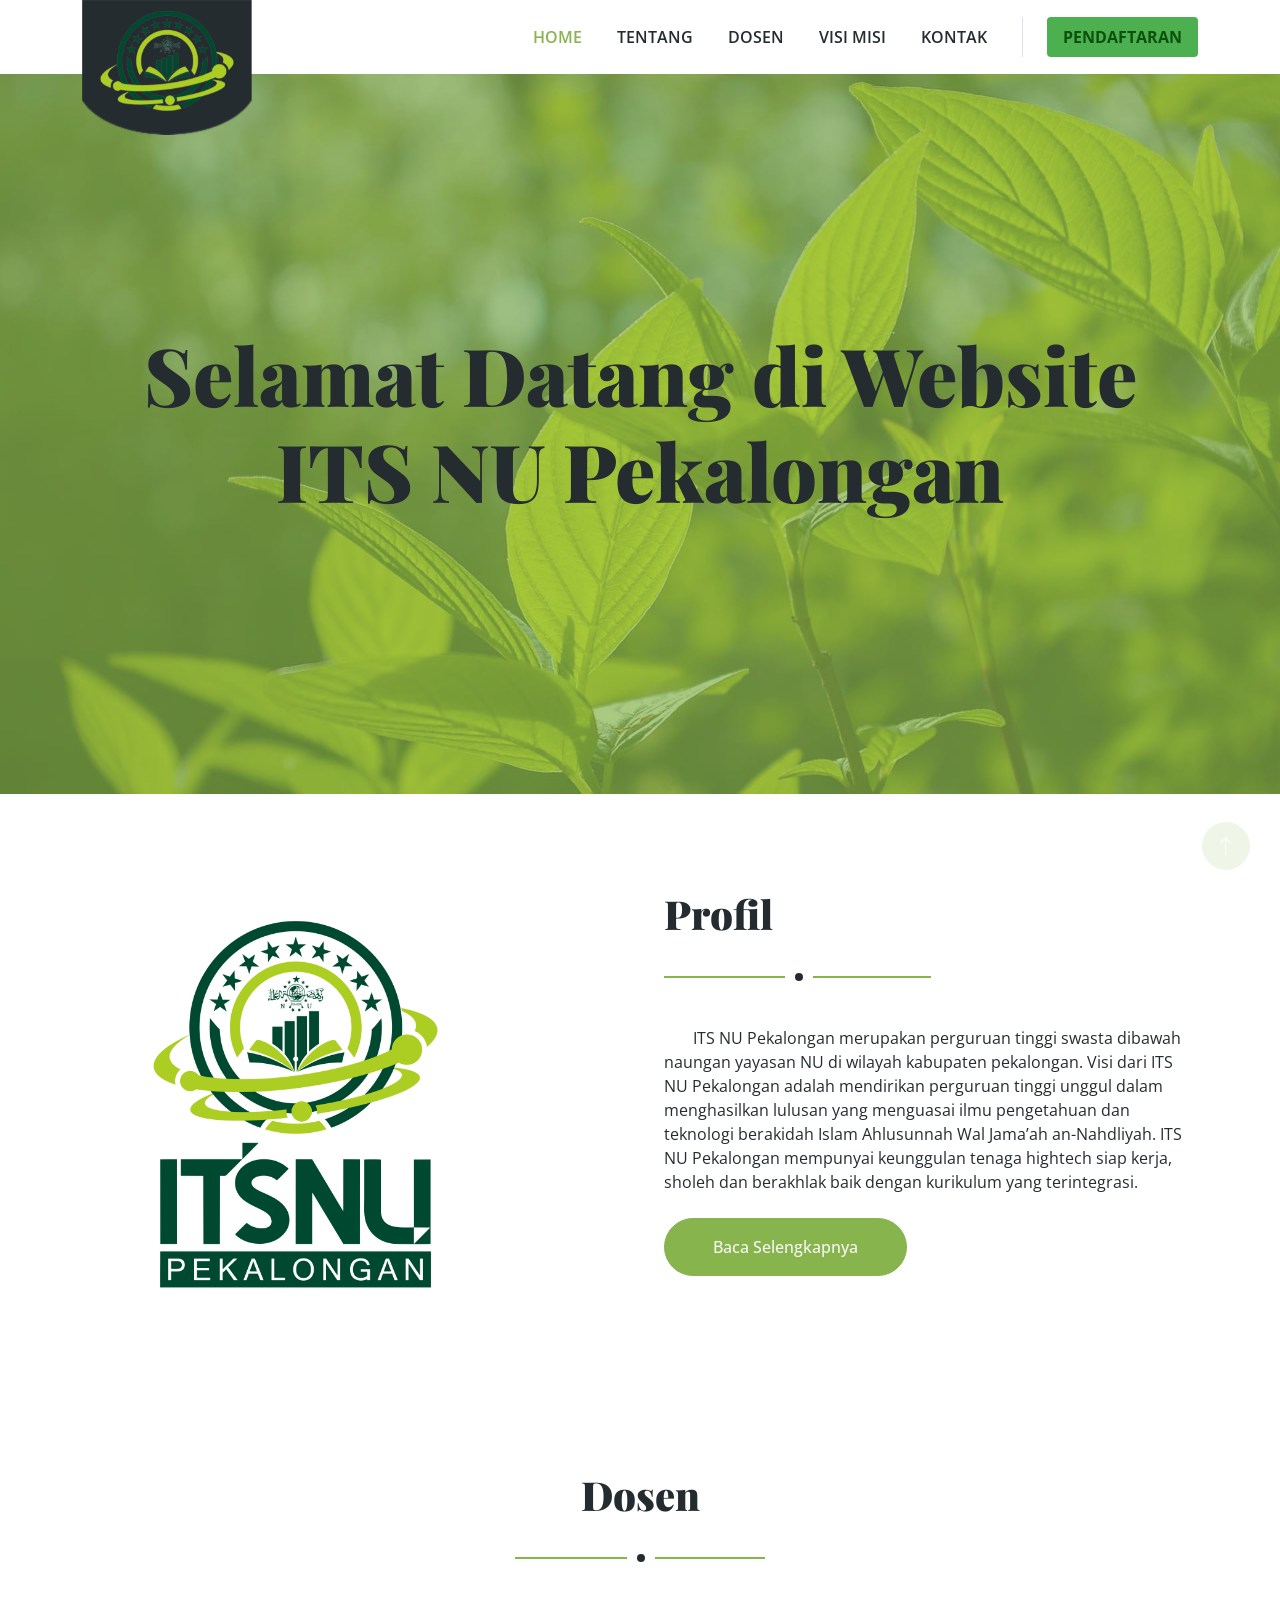
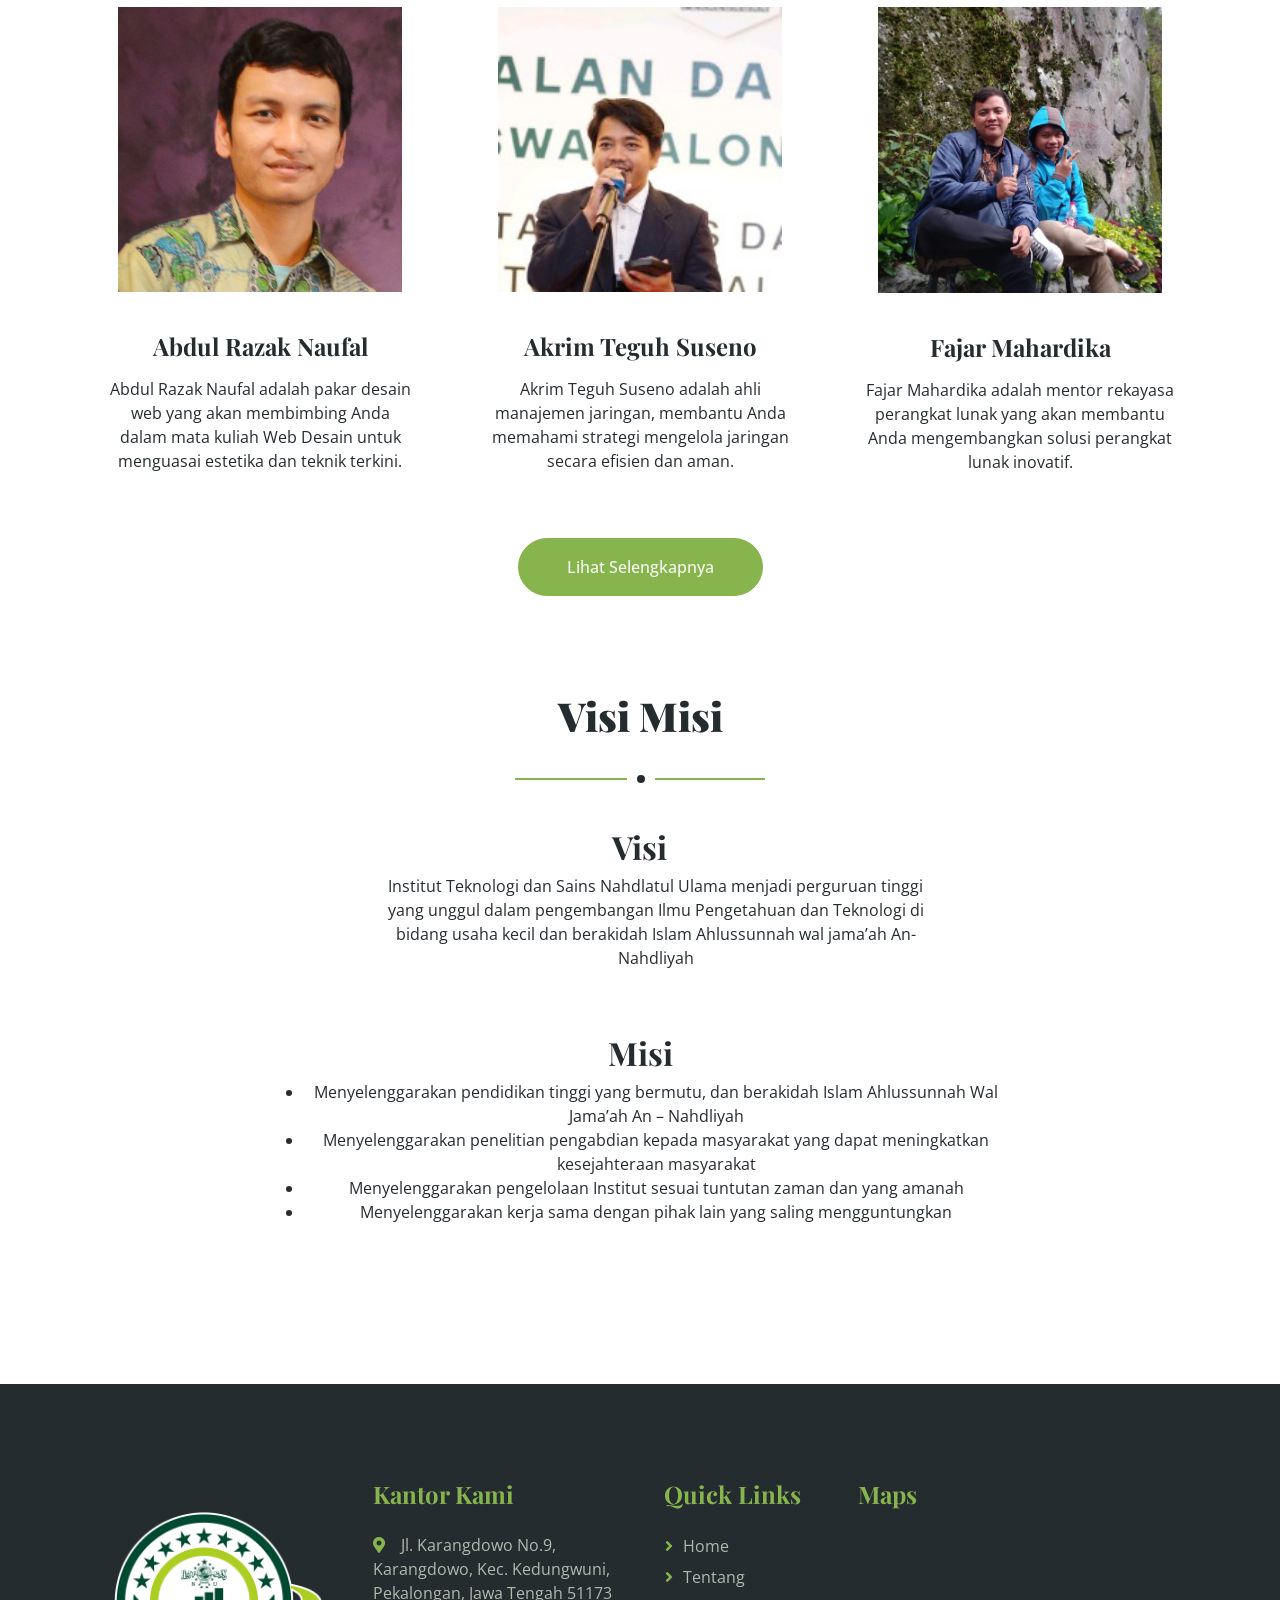
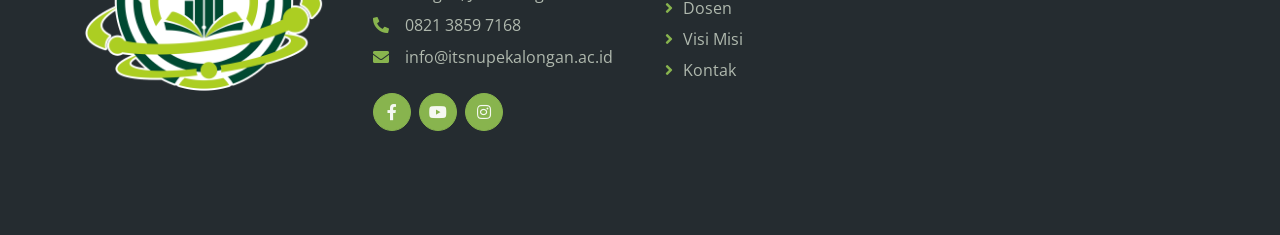
==== index.html @ 3a5e9c26 "update 3" ====
<!DOCTYPE html>
<html lang="en">
<head>
<meta charset="utf-8"/>
<title>ITS NU Pekalongan</title>
<meta content="width=device-width, initial-scale=1.0" name="viewport"/>
<meta content="" name="keywords"/>
<meta content="" name="description"/>
<link href="img/favicon.ico" rel="icon"/>
<link rel="preconnect" href="https://fonts.googleapis.com"/>
<link rel="preconnect" href="https://fonts.gstatic.com" crossorigin/>
<link href="https://fonts.googleapis.com/css2?family=Open+Sans:wght@400;600&family=Playfair+Display:wght@700;900&display=swap" rel="stylesheet"/>
<link href="https://cdnjs.cloudflare.com/ajax/libs/font-awesome/5.10.0/css/all.min.css" rel="stylesheet"/>
<link href="https://cdn.jsdelivr.net/npm/bootstrap-icons@1.4.1/font/bootstrap-icons.css" rel="stylesheet"/>
<link href="lib/animate/animate.min.css" rel="stylesheet"/>
<link href="lib/owlcarousel/assets/owl.carousel.min.css" rel="stylesheet"/>
<link href="css/bootstrap.min.css" rel="stylesheet"/>
<link href="css/style.css" rel="stylesheet"/>
<style>
      .menu-pendaftaran {
        background-color: #4CAF50; /* Warna hijau */
        color: #fff; /* Warna teks putih */
        padding: 8px 16px; /* Padding agar tombol terlihat lebih besar */
        border-radius: 4px; /* Membuat tombol lebih bulat */
      }
      .menu-pendaftaran:hover {
        background-color: #45a049; /* Warna latar belakang yang berbeda saat digulirkan */
      }
</style>
</head>
<body>
<div id="spinner" class="show bg-white position-fixed translate-middle w-100 vh-100 top-50 start-50 d-flex align-items-center justify-content-center">
	<div class="spinner-border text-primary" role="status" style="width: 3rem; height: 3rem"></div>
</div>
<div class="container-fluid bg-white sticky-top">
	<div class="container">
		<nav class="navbar navbar-expand-lg bg-white navbar-light py-2 py-lg-0">
		<a href="index.html" class="navbar-brand"><img class="img-fluid" src="img/logo.png" alt="Logo"/></a>
		<button type="button" class="navbar-toggler ms-auto me-0" data-bs-toggle="collapse" data-bs-target="#navbarCollapse">
		<span class="navbar-toggler-icon"></span>
		</button>
		<div class="collapse navbar-collapse" id="navbarCollapse">
			<div class="navbar-nav ms-auto">
				<a href="index.html" class="nav-item nav-link active">Home</a>
				<a href="tentang.html" class="nav-item nav-link">Tentang</a>
				<a href="dosen.html" class="nav-item nav-link">Dosen</a>
				<a href="visi-misi.html" class="nav-item nav-link">Visi Misi</a>
				<a href="kontak.html" class="nav-item nav-link">Kontak</a>
			</div>
			<div class="border-start ps-4 d-none d-lg-block">
				<a href="formulir.html" class="nav-item nav-link menu-pendaftaran" style="color: rgb(12, 80, 13);"><b>PENDAFTARAN</b></a>
			</div>
		</div>
		</nav>
	</div>
</div>
<div class="container-fluid px-0 mb-5">
	<div id="header-carousel" class="carousel slide carousel-fade" data-bs-ride="carousel">
		<div class="carousel-inner">
			<div class="carousel-item active">
				<img class="w-100" src="img/video-bg.jpg" alt="Image"/>
				<div class="carousel-caption">
					<div class="container">
						<div class="row justify-content-center">
							<div class="col-lg-20 text-center">
								<h2 class="display-1 text-dark mb-4 animated zoomIn">Selamat Datang di Website ITS NU Pekalongan</h2>
							</div>
						</div>
					</div>
				</div>
			</div>
		</div>
	</div>
</div>
<div class="container-xxl py-5">
	<div class="container">
		<div class="row g-5">
			<div class="col-lg-6 wow fadeIn" data-wow-delay="0.1s">
				<img class="img-fluid" src="img/logo-itsnu.png" alt="" width="80%"/>
			</div>
			<div class="col-lg-6 wow fadeIn" data-wow-delay="0.5s">
				<div class="section-title">
					<h1 class="display-6">Profil</h1>
				</div>
				<p class="mb-4" style="text-indent: 0.3in;">
					 ITS NU Pekalongan merupakan perguruan tinggi swasta dibawah naungan yayasan NU di wilayah kabupaten pekalongan. Visi dari ITS NU Pekalongan adalah mendirikan perguruan tinggi unggul dalam menghasilkan lulusan yang menguasai ilmu pengetahuan dan teknologi berakidah Islam Ahlusunnah Wal Jama’ah an-Nahdliyah. ITS NU Pekalongan mempunyai keunggulan tenaga hightech siap kerja, sholeh dan berakhlak baik dengan kurikulum yang terintegrasi.
				</p>
				<a href="tentang.html" class="btn btn-primary rounded-pill py-3 px-5">Baca Selengkapnya</a>
			</div>
		</div>
	</div>
</div>
<div class="container-xxl py-5">
	<div class="container">
		<div class="section-title text-center mx-auto wow fadeInUp" data-wow-delay="0.1s" style="max-width: 500px">
			<h1 class="display-6">Dosen</h1>
		</div>
		<div class="row g-4">
			<div class="col-lg-4 col-md-6 wow fadeInUp" data-wow-delay="0.1s">
				<div class="store-item position-relative text-center">
					<img class="img-fluid" src="img/naufal.jpg" alt="" width="80%"/>
					<div class="p-4">
						<div class="text-center mb-3"></div>
						<h4 class="mb-3">Abdul Razak Naufal</h4>
						<p>
							 Abdul Razak Naufal adalah pakar desain web yang akan membimbing Anda dalam mata kuliah Web Desain untuk menguasai estetika dan teknik terkini.
						</p>
					</div>
				</div>
			</div>
			<div class="col-lg-4 col-md-6 wow fadeInUp" data-wow-delay="0.3s">
				<div class="store-item position-relative text-center">
					<img class="img-fluid" src="img/akrim.jpg" alt="" width="80%"/>
					<div class="p-4">
						<div class="text-center mb-3"></div>
						<h4 class="mb-3">Akrim Teguh Suseno</h4>
						<p>
							 Akrim Teguh Suseno adalah ahli manajemen jaringan, membantu Anda memahami strategi mengelola jaringan secara efisien dan aman.
						</p>
					</div>
				</div>
			</div>
			<div class="col-lg-4 col-md-6 wow fadeInUp" data-wow-delay="0.5s">
				<div class="store-item position-relative text-center">
					<img class="img-fluid" src="img/fajar.jpg" alt="" width="80%"/>
					<div class="p-4">
						<div class="text-center mb-3"></div>
						<h4 class="mb-3">Fajar Mahardika</h4>
						<p>
							 Fajar Mahardika adalah mentor rekayasa perangkat lunak yang akan membantu Anda mengembangkan solusi perangkat lunak inovatif.
						</p>
					</div>
				</div>
			</div>
			<div class="col-12 text-center wow fadeInUp" data-wow-delay="0.1s">
				<a href="dosen.html" class="btn btn-primary rounded-pill py-3 px-5">Lihat Selengkapnya</a>
			</div>
		</div>
	</div>
</div>
</div>
<div class="container-xxl contact py-5">
<div class="container">
	<div class="section-title text-center mx-auto wow fadeInUp" data-wow-delay="0.1s" style="max-width: 500px">
		<h1 class="display-6">Visi Misi</h1>
	</div>
	<div class="row justify-content-center wow fadeInUp" data-wow-delay="0.1s">
		<div class="col-lg-8">
			<div class="row g-5 mb-5 justify-content-center">
				<div class="col-md-10 text-center wow fadeInUp" data-wow-delay="0.3s">
					<h2>Visi</h2>
					<ul>
						 Institut Teknologi dan Sains Nahdlatul Ulama menjadi perguruan tinggi yang unggul dalam pengembangan Ilmu Pengetahuan dan Teknologi di bidang usaha kecil dan berakidah Islam Ahlussunnah wal jama’ah An-Nahdliyah
					</ul>
				</div>
				<div class="col-md-20 text-center wow fadeInUp" data-wow-delay="0.5s">
					<h2>Misi</h2>
					<ul>
						<li>
							Menyelenggarakan pendidikan tinggi yang bermutu, dan berakidah Islam Ahlussunnah Wal Jama’ah An – Nahdliyah
						</li>
						<li>
							Menyelenggarakan penelitian pengabdian kepada masyarakat yang dapat meningkatkan kesejahteraan masyarakat
						</li>
						<li>
							Menyelenggarakan pengelolaan Institut sesuai tuntutan zaman dan yang amanah
						</li>
						<li>
							Menyelenggarakan kerja sama dengan pihak lain yang saling mengguntungkan
						</li>
					</ul>
				</div>
			</div>
		</div>
	</div>
</div>
</div>
<div class="container-fluid bg-dark footer mt-5 py-5 wow fadeIn" data-wow-delay="0.1s">
<div class="container py-5">
	<div class="row g-5">
		<div class="col-lg-3 col-md-6 ">
			<img src="img/its1.png" alt="" srcset="" width="100%">
		</div>
		<div class="col-lg-3 col-md-6">
			<h4 class="text-primary mb-4">Kantor Kami</h4>
			<p class="mb-2">
				<i class="fa fa-map-marker-alt text-primary me-3"></i>Jl. Karangdowo No.9, Karangdowo, Kec. Kedungwuni, Pekalongan, Jawa Tengah 51173
			</p>
			<p class="mb-2">
				<i class="fa fa-phone-alt text-primary me-3"></i>0821 3859 7168
			</p>
			<p class="mb-2">
				<i class="fa fa-envelope text-primary me-3"></i>info@itsnupekalongan.ac.id​
			</p>
			<div class="d-flex pt-3">
				<a class="btn btn-square btn-primary rounded-circle me-2" href="https://www.facebook.com/ITSNUPEKAL0NGAN/"><i class="fab fa-facebook-f"></i></a>
				<a class="btn btn-square btn-primary rounded-circle me-2" href="https://www.youtube.com/@ITSNUPekalongan"><i class="fab fa-youtube"></i></a>
				<a class="btn btn-square btn-primary rounded-circle me-2" href="https://www.instagram.com/itsnupekalongan/"><i class="fab fa-instagram"></i></a>
			</div>
		</div>
		<div class="col-lg-2 col-md-6">
			<h4 class="text-primary mb-4">Quick Links</h4>
			<a class="btn btn-link" href="index.html">Home</a>
			<a class="btn btn-link" href="tentang.html">Tentang</a>
			<a class="btn btn-link" href="dosen.html">Dosen</a>
			<a class="btn btn-link" href="visimisi.html">Visi Misi</a>
			<a class="btn btn-link" href="kontak.html">Kontak</a>
		</div>
		<div class="col-lg-3 col-md-6">
			<h4 class="text-primary mb-4">Maps</h4>
			<div class="col-lg-3 col-md-6">
				<iframe src="https://www.google.com/maps/embed?pb=!1m14!1m8!1m3!1d15841.647043152012!2d109.629498216333!3d-6.960657799042879!3m2!1i1024!2i768!4f13.1!3m3!1m2!1s0x2e7021b4d2b766bb%3A0x40dacfe03dd23e15!2sITS%20NU%20Pekalongan!5e0!3m2!1sid!2sid!4v1696738395110!5m2!1sid!2sid" width="400" height="200" style="border:0;" allowfullscreen="" loading="lazy" referrerpolicy="no-referrer-when-downgrade">
				</iframe>
			</div>
		</div>
	</div>
</div>
</div>
<a href="#" class="btn btn-lg btn-primary btn-lg-square rounded-circle back-to-top"><i class="bi bi-arrow-up"></i></a>
<script src="https://ajax.googleapis.com/ajax/libs/jquery/3.6.1/jquery.min.js"></script>
<script src="https://cdn.jsdelivr.net/npm/bootstrap@5.0.0/dist/js/bootstrap.bundle.min.js"></script>
<script src="lib/wow/wow.min.js"></script>
<script src="lib/easing/easing.min.js"></script>
<script src="lib/waypoints/waypoints.min.js"></script>
<script src="lib/owlcarousel/owl.carousel.min.js"></script>
<script src="js/main.js"></script>
</body>
</html>
---- css/style.css ----
:root {
  --primary: #88b44e;
  --secondary: #fb9f38;
  --light: #f5f8f2;
  --dark: #252c30;
}

.back-to-top {
  position: fixed;
  display: none;
  right: 30px;
  bottom: 30px;
  z-index: 99;
}

.fw-medium {
  font-weight: 600;
}

.fw-bold {
  font-weight: 700;
}

.fw-black {
  font-weight: 900;
}

/*** Spinner ***/
#spinner {
  opacity: 0;
  visibility: hidden;
  transition: opacity 0.5s ease-out, visibility 0s linear 0.5s;
  z-index: 99999;
}

#spinner.show {
  transition: opacity 0.5s ease-out, visibility 0s linear 0s;
  visibility: visible;
  opacity: 1;
}

/*** Button ***/
.btn {
  transition: 0.5s;
  font-weight: 500;
}

.btn-primary,
.btn-outline-primary:hover {
  color: var(--light);
}

.btn-secondary,
.btn-outline-secondary:hover {
  color: var(--dark);
}

.btn-square {
  width: 38px;
  height: 38px;
}

.btn-sm-square {
  width: 32px;
  height: 32px;
}

.btn-lg-square {
  width: 48px;
  height: 48px;
}

.btn-square,
.btn-sm-square,
.btn-lg-square {
  padding: 0;
  display: flex;
  align-items: center;
  justify-content: center;
  font-weight: normal;
}

/*** Navbar ***/
.sticky-top {
  top: -150px;
  transition: 0.5s;
}

.navbar .navbar-brand {
  position: absolute;
  padding: 0;
  width: 170px;
  height: 135px;
  top: 0;
  left: 0;
}

.navbar .navbar-nav .nav-link {
  margin-right: 35px;
  padding: 25px 0;
  color: var(--dark);
  font-weight: 600;
  text-transform: uppercase;
  outline: none;
}

.navbar .navbar-nav .nav-link:hover,
.navbar .navbar-nav .nav-link.active {
  color: var(--primary);
}

.navbar .dropdown-toggle::after {
  border: none;
  content: "\f107";
  font-family: "Font Awesome 5 Free";
  font-weight: 900;
  vertical-align: middle;
  margin-left: 8px;
}

@media (max-width: 991.98px) {
  .navbar .navbar-brand {
    width: 126px;
    height: 100px;
  }

  .navbar .navbar-nav .nav-link {
    margin-right: 0;
    padding: 10px 0;
  }

  .navbar .navbar-nav {
    margin-top: 75px;
    border-top: 1px solid #eeeeee;
  }
}

@media (min-width: 992px) {
  .navbar .nav-item .dropdown-menu {
    display: block;
    border: none;
    margin-top: 0;
    top: 150%;
    opacity: 0;
    visibility: hidden;
    transition: 0.5s;
  }

  .navbar .nav-item:hover .dropdown-menu {
    top: 100%;
    visibility: visible;
    transition: 0.5s;
    opacity: 1;
  }
}

/*** Header ***/
.carousel-caption {
  top: 0;
  left: 0;
  right: 0;
  bottom: 0;
  display: flex;
  align-items: center;
  background: rgba(136, 180, 78, 0.7);
  z-index: 1;
}

.carousel-control-prev,
.carousel-control-next {
  width: 15%;
}

.carousel-control-prev-icon,
.carousel-control-next-icon {
  width: 3.5rem;
  height: 3.5rem;
  border-radius: 3.5rem;
  background-color: var(--dark);
  border: 15px solid var(--dark);
}

.page-header {
  background: linear-gradient(rgba(136, 180, 78, 0.7), rgba(136, 180, 78, 0.7)),
    url(../img/carousel-1.jpg) center center no-repeat;
  background-size: cover;
}

.page-header .breadcrumb-item + .breadcrumb-item::before {
  color: var(--light);
}

.page-header .breadcrumb-item,
.page-header .breadcrumb-item a {
  font-size: 18px;
  color: var(--light);
}

/*** Section Title ***/
.section-title {
  position: relative;
  margin-bottom: 3rem;
  padding-bottom: 2rem;
}

.section-title::before {
  position: absolute;
  content: "";
  width: 50%;
  height: 2px;
  bottom: 0;
  left: 0;
  background: var(--primary);
}

.section-title::after {
  position: absolute;
  content: "";
  width: 28px;
  height: 28px;
  bottom: -13px;
  left: calc(25% - 13px);
  background: var(--dark);
  border: 10px solid #ffffff;
  border-radius: 28px;
}

.section-title.text-center::before {
  left: 25%;
}

.section-title.text-center::after {
  left: calc(50% - 13px);
}

/*** Products ***/
.product {
  background: linear-gradient(rgba(136, 180, 78, 0.1), rgba(136, 180, 78, 0.1)),
    url(../img/product-bg.png) left bottom no-repeat;
  background-size: auto;
}

.product-carousel .owl-nav {
  display: flex;
  justify-content: center;
  margin-top: 30px;
}

.product-carousel .owl-nav .owl-prev,
.product-carousel .owl-nav .owl-next {
  margin: 0 10px;
  width: 55px;
  height: 55px;
  display: flex;
  align-items: center;
  justify-content: center;
  color: #ffffff;
  background: var(--primary);
  border-radius: 55px;
  box-shadow: 0 0 45px rgba(0, 0, 0, 0.15);
  font-size: 25px;
  transition: 0.5s;
}

.product-carousel .owl-nav .owl-prev:hover,
.product-carousel .owl-nav .owl-next:hover {
  background: #ffffff;
  color: var(--primary);
}

/*** About ***/
.video {
  background: linear-gradient(
      rgba(136, 180, 78, 0.85),
      rgba(136, 180, 78, 0.85)
    ),
    url(../img/video-bg.jpg) center center no-repeat;
  background-size: cover;
}

.btn-play {
  position: relative;
  display: block;
  box-sizing: content-box;
  width: 65px;
  height: 75px;
  border-radius: 100%;
  border: none;
  outline: none !important;
  padding: 28px 30px 30px 38px;
  background: #ffffff;
}

.btn-play:before {
  content: "";
  position: absolute;
  z-index: 0;
  left: 50%;
  top: 50%;
  transform: translateX(-50%) translateY(-50%);
  display: block;
  width: 120px;
  height: 120px;
  background: #ffffff;
  border-radius: 100%;
  animation: pulse-border 1500ms ease-out infinite;
}

.btn-play:after {
  content: "";
  position: absolute;
  z-index: 1;
  left: 50%;
  top: 50%;
  transform: translateX(-50%) translateY(-50%);
  display: block;
  width: 120px;
  height: 120px;
  background: #ffffff;
  border-radius: 100%;
  transition: all 200ms;
}

.btn-play span {
  display: block;
  position: relative;
  z-index: 3;
  width: 0;
  height: 0;
  left: 13px;
  border-left: 40px solid var(--primary);
  border-top: 28px solid transparent;
  border-bottom: 28px solid transparent;
}

@keyframes pulse-border {
  0% {
    transform: translateX(-50%) translateY(-50%) translateZ(0) scale(1);
    opacity: 1;
  }

  100% {
    transform: translateX(-50%) translateY(-50%) translateZ(0) scale(2);
    opacity: 0;
  }
}

.modal-video .modal-dialog {
  position: relative;
  max-width: 800px;
  margin: 60px auto 0 auto;
}

.modal-video .modal-body {
  position: relative;
  padding: 0px;
}

.modal-video .close {
  position: absolute;
  width: 30px;
  height: 30px;
  right: 0px;
  top: -30px;
  z-index: 999;
  font-size: 30px;
  font-weight: normal;
  color: #ffffff;
  background: #000000;
  opacity: 1;
}

/*** Store ***/
.store-item .store-overlay {
  position: absolute;
  top: 0;
  left: 0;
  width: 100%;
  height: 100%;
  display: flex;
  flex-direction: column;
  align-items: center;
  justify-content: center;
  background: rgba(138, 180, 78, 0.3);
  opacity: 0;
  transition: 0.5s;
}

.store-item:hover .store-overlay {
  opacity: 1;
}

/*** Contact ***/
.contact .btn-square {
  width: 100px;
  height: 100px;
  border: 20px solid var(--light);
  background: var(--primary);
  border-radius: 50px;
}

/*** Testimonial ***/
.testimonial {
  background: linear-gradient(
      rgba(136, 180, 78, 0.85),
      rgba(136, 180, 78, 0.85)
    ),
    url(../img/testimonial-bg.jpg) center center no-repeat;
  background-size: cover;
}

.testimonial-item {
  margin: 0 auto;
  max-width: 600px;
  text-align: center;
  background: #ffffff;
  border: 30px solid var(--primary);
}

.testimonial-item img {
  width: 60px !important;
  height: 60px !important;
  border-radius: 60px;
}

.testimonial-carousel .owl-dots {
  margin-top: 35px;
  display: flex;
  align-items: flex-end;
  justify-content: center;
}

.testimonial-carousel .owl-dot {
  position: relative;
  display: inline-block;
  margin: 0 5px;
  width: 15px;
  height: 15px;
  background: var(--primary);
  border-radius: 15px;
  transition: 0.5s;
}

.testimonial-carousel .owl-dot.active {
  width: 30px;
  background: var(--dark);
}

/*** Footer ***/
.footer {
  color: #b0b9ae;
}

.footer .btn.btn-link {
  display: block;
  margin-bottom: 5px;
  padding: 0;
  text-align: left;
  color: #b0b9ae;
  font-weight: normal;
  text-transform: capitalize;
  transition: 0.3s;
}

.footer .btn.btn-link::before {
  position: relative;
  content: "\f105";
  font-family: "Font Awesome 5 Free";
  font-weight: 900;
  color: var(--primary);
  margin-right: 10px;
}

.footer .btn.btn-link:hover {
  color: var(--light);
  letter-spacing: 1px;
  box-shadow: none;
}

.copyright {
  color: #b0b9ae;
}

.copyright {
  background: #252525;
}

.copyright a:hover {
  color: #ffffff !important;
}
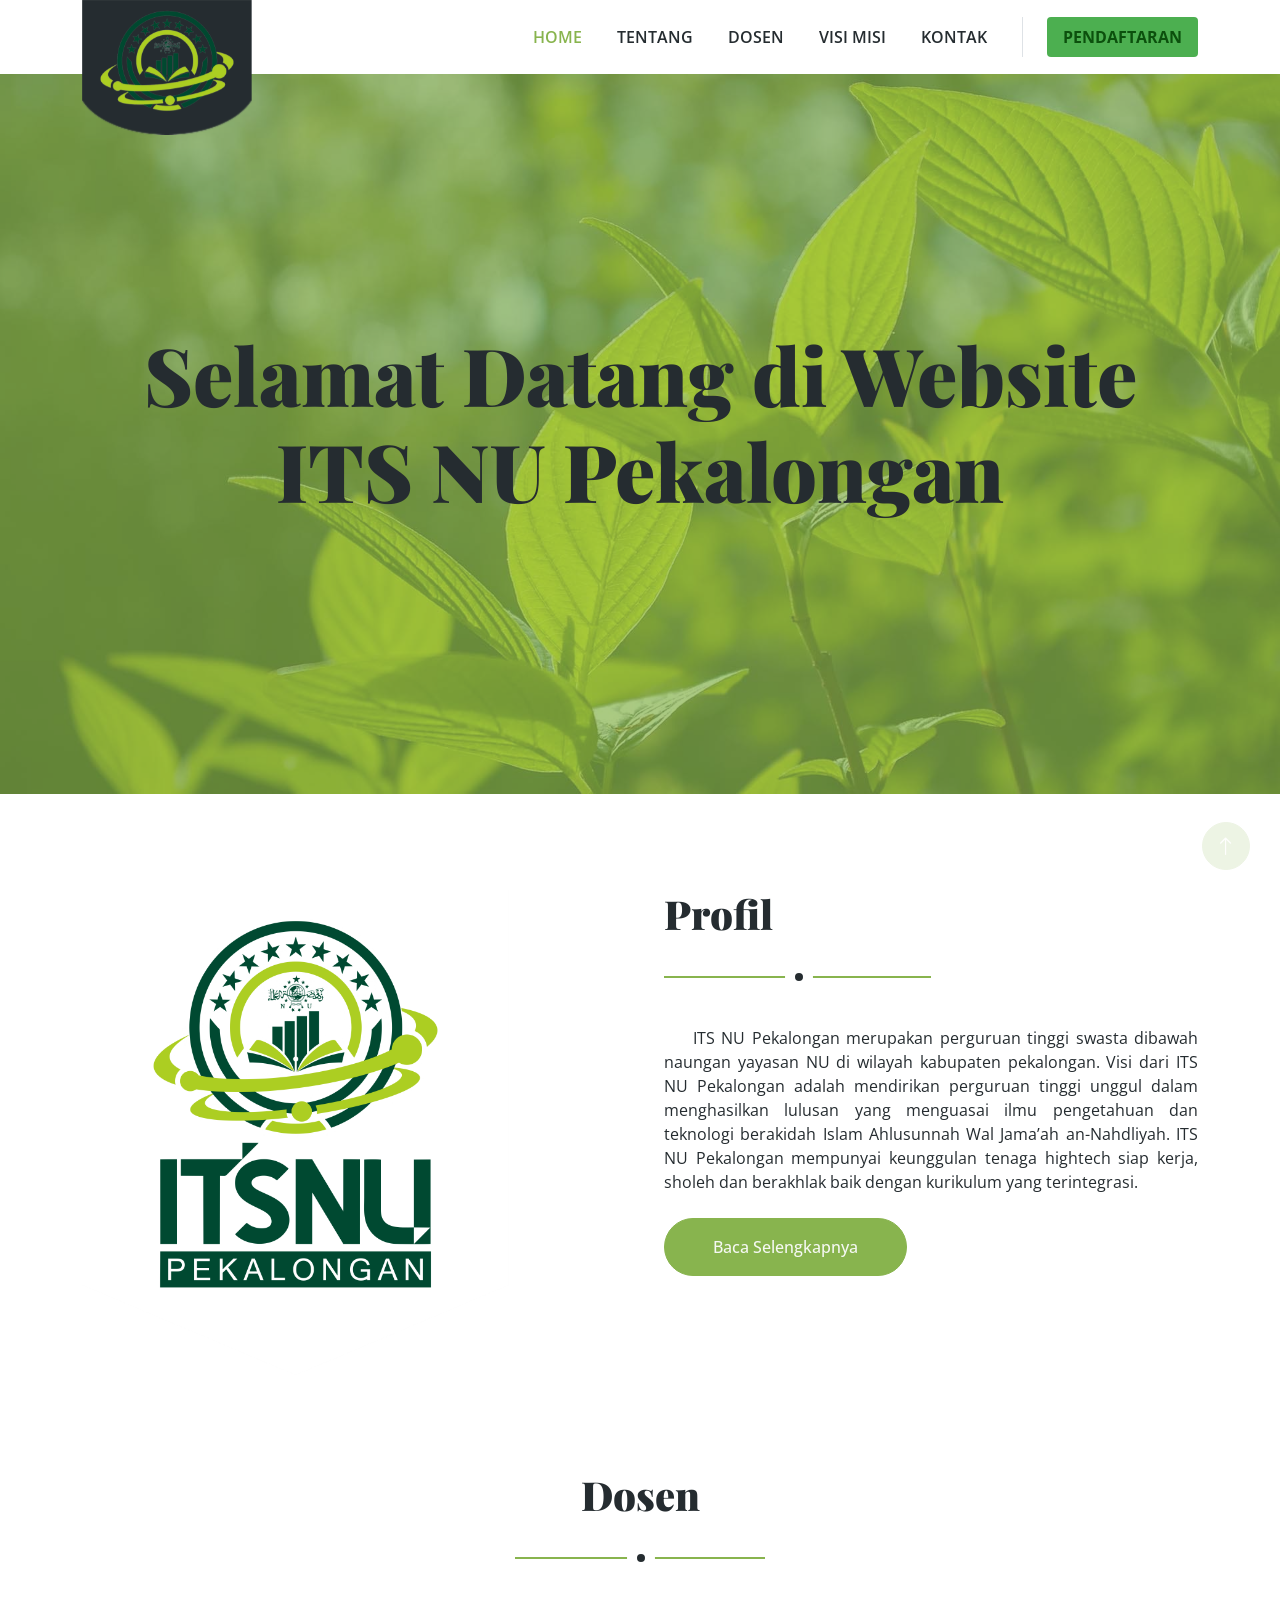
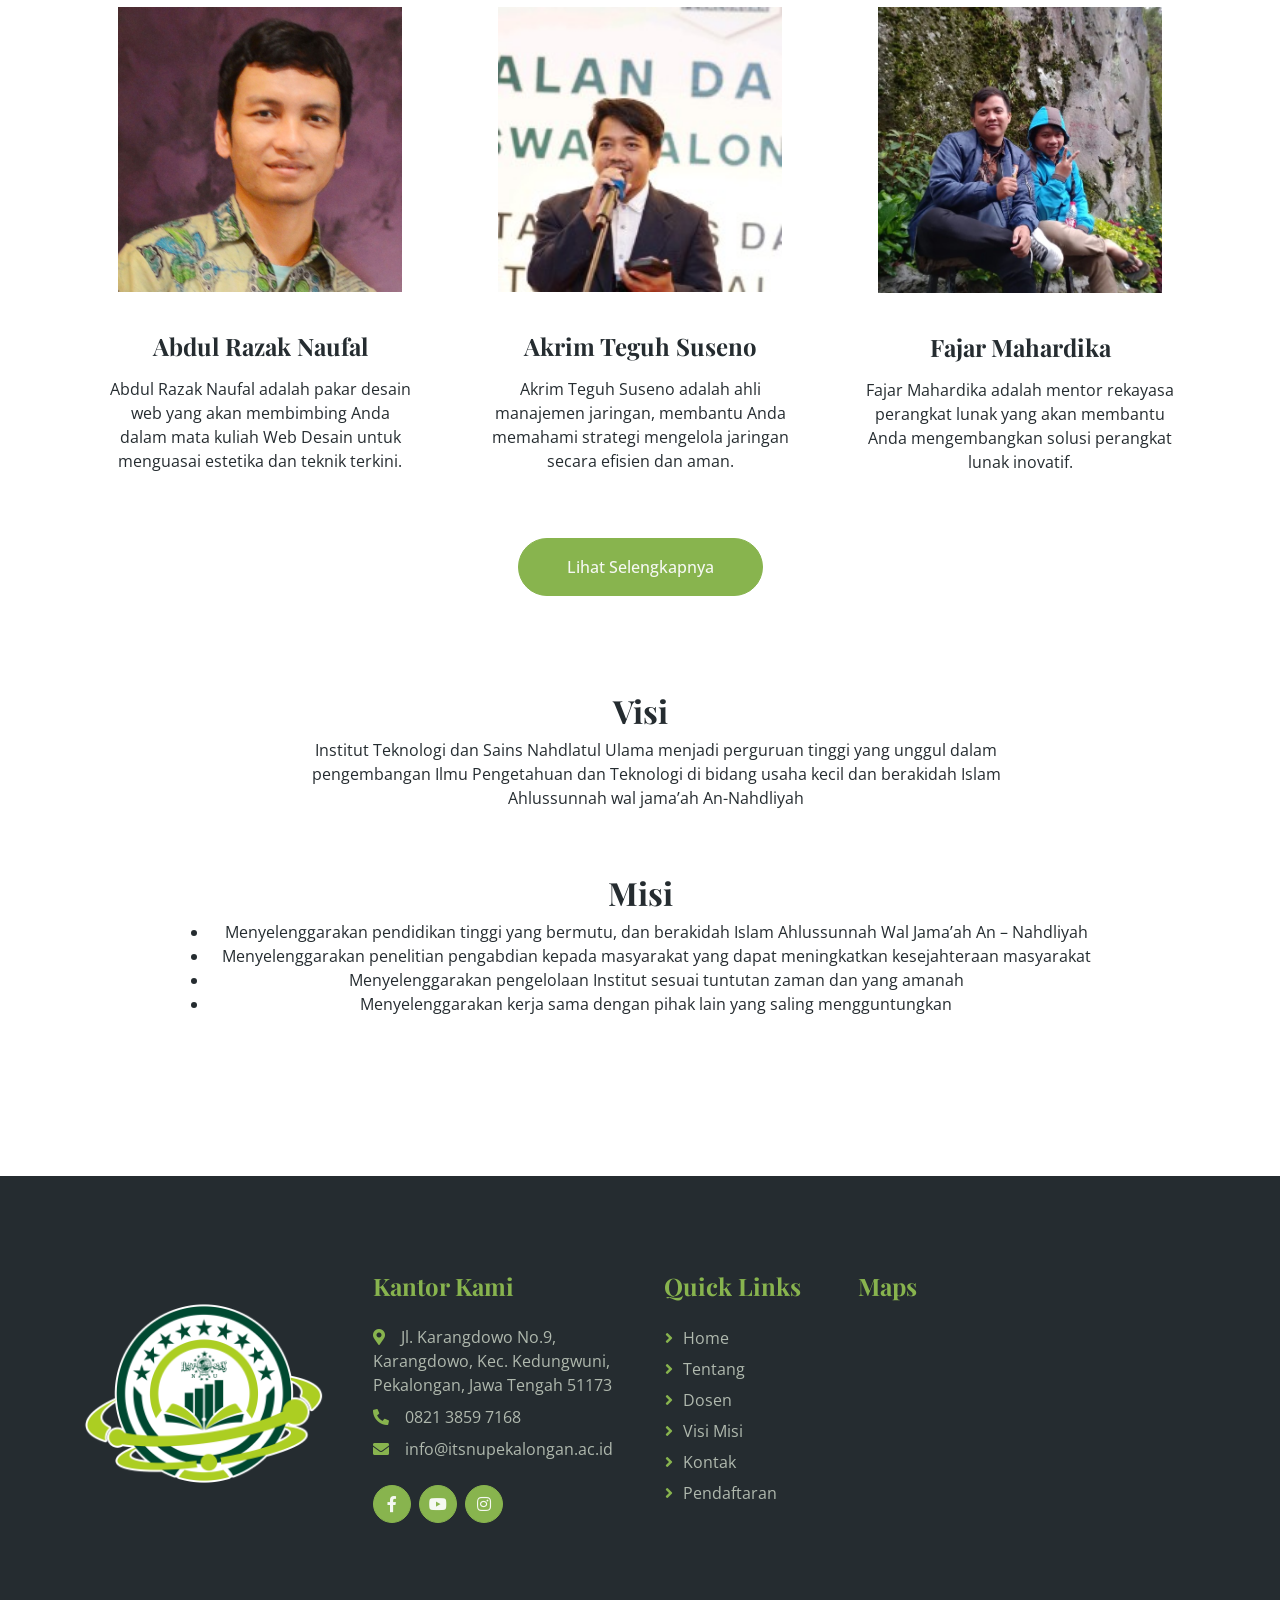
==== commit f6700edf: "Final Update 4.0" ====
--- a/index.html
+++ b/index.html
@@ -23,9 +23,23 @@
         padding: 8px 16px; /* Padding agar tombol terlihat lebih besar */
         border-radius: 4px; /* Membuat tombol lebih bulat */
       }
+	  .menu-pendaftaran1 {
+        background-color: #4CAF50; /* Warna hijau */
+        color: #fff; /* Warna teks putih */
+        padding: 8px 16px; /* Padding agar tombol terlihat lebih besar */
+        border-radius: 4px; /* Membuat tombol lebih bulat */
+      }
+	  	  /* Sembunyikan tautan PENDAFTARAN pada mode desktop (lebar layar > 992px) */
+@media (min-width: 992px) {
+  .menu-pendaftaran1 {
+    display: none;
+  }
+}
       .menu-pendaftaran:hover {
         background-color: #45a049; /* Warna latar belakang yang berbeda saat digulirkan */
       }
+
+
 </style>
 </head>
 <body>
@@ -46,6 +60,7 @@
 				<a href="dosen.html" class="nav-item nav-link">Dosen</a>
 				<a href="visi-misi.html" class="nav-item nav-link">Visi Misi</a>
 				<a href="kontak.html" class="nav-item nav-link">Kontak</a>
+				<a href="formulir.html" class="nav-item nav-link menu-pendaftaran1" style="color: rgb(12, 80, 13);"><b>PENDAFTARAN</b></a>
 			</div>
 			<div class="border-start ps-4 d-none d-lg-block">
 				<a href="formulir.html" class="nav-item nav-link menu-pendaftaran" style="color: rgb(12, 80, 13);"><b>PENDAFTARAN</b></a>
@@ -82,7 +97,7 @@
 				<div class="section-title">
 					<h1 class="display-6">Profil</h1>
 				</div>
-				<p class="mb-4" style="text-indent: 0.3in;">
+				<p class="mb-4" style="text-indent: 0.3in; text-align: justify">
 					 ITS NU Pekalongan merupakan perguruan tinggi swasta dibawah naungan yayasan NU di wilayah kabupaten pekalongan. Visi dari ITS NU Pekalongan adalah mendirikan perguruan tinggi unggul dalam menghasilkan lulusan yang menguasai ilmu pengetahuan dan teknologi berakidah Islam Ahlusunnah Wal Jama’ah an-Nahdliyah. ITS NU Pekalongan mempunyai keunggulan tenaga hightech siap kerja, sholeh dan berakhlak baik dengan kurikulum yang terintegrasi.
 				</p>
 				<a href="tentang.html" class="btn btn-primary rounded-pill py-3 px-5">Baca Selengkapnya</a>
@@ -140,41 +155,54 @@
 </div>
 </div>
 <div class="container-xxl contact py-5">
-<div class="container">
-	<div class="section-title text-center mx-auto wow fadeInUp" data-wow-delay="0.1s" style="max-width: 500px">
-		<h1 class="display-6">Visi Misi</h1>
-	</div>
-	<div class="row justify-content-center wow fadeInUp" data-wow-delay="0.1s">
-		<div class="col-lg-8">
-			<div class="row g-5 mb-5 justify-content-center">
-				<div class="col-md-10 text-center wow fadeInUp" data-wow-delay="0.3s">
-					<h2>Visi</h2>
-					<ul>
-						 Institut Teknologi dan Sains Nahdlatul Ulama menjadi perguruan tinggi yang unggul dalam pengembangan Ilmu Pengetahuan dan Teknologi di bidang usaha kecil dan berakidah Islam Ahlussunnah wal jama’ah An-Nahdliyah
-					</ul>
-				</div>
-				<div class="col-md-20 text-center wow fadeInUp" data-wow-delay="0.5s">
-					<h2>Misi</h2>
-					<ul>
-						<li>
-							Menyelenggarakan pendidikan tinggi yang bermutu, dan berakidah Islam Ahlussunnah Wal Jama’ah An – Nahdliyah
-						</li>
-						<li>
-							Menyelenggarakan penelitian pengabdian kepada masyarakat yang dapat meningkatkan kesejahteraan masyarakat
-						</li>
-						<li>
-							Menyelenggarakan pengelolaan Institut sesuai tuntutan zaman dan yang amanah
-						</li>
-						<li>
-							Menyelenggarakan kerja sama dengan pihak lain yang saling mengguntungkan
-						</li>
-					</ul>
-				</div>
-			</div>
-		</div>
-	</div>
-</div>
-</div>
+	<div class="container">
+	  <div
+		class="row justify-content-center wow fadeInUp"
+		data-wow-delay="0.1s"
+	  >
+		<div class="col-lg-10">
+		  <div class="row g-5 mb-5 justify-content-center">
+			<div
+			  class="col-md-10 text-center wow fadeInUp"
+			  data-wow-delay="0.3s"
+			>
+			  <h2>Visi</h2>
+			  <ul>
+				Institut Teknologi dan Sains Nahdlatul Ulama menjadi perguruan
+				tinggi yang unggul dalam pengembangan Ilmu Pengetahuan dan
+				Teknologi di bidang usaha kecil dan berakidah Islam
+				Ahlussunnah wal jama’ah An-Nahdliyah
+			  </ul>
+			</div>
+			<div
+			  class="col-md-20 text-center wow fadeInUp"
+			  data-wow-delay="0.5s"
+			>
+			  <h2>Misi</h2>
+			  <ul>
+				<li>
+				  Menyelenggarakan pendidikan tinggi yang bermutu, dan
+				  berakidah Islam Ahlussunnah Wal Jama’ah An – Nahdliyah
+				</li>
+				<li>
+				  Menyelenggarakan penelitian pengabdian kepada masyarakat
+				  yang dapat meningkatkan kesejahteraan masyarakat
+				</li>
+				<li>
+				  Menyelenggarakan pengelolaan Institut sesuai tuntutan zaman
+				  dan yang amanah
+				</li>
+				<li>
+				  Menyelenggarakan kerja sama dengan pihak lain yang saling
+				  mengguntungkan
+				</li>
+			  </ul>
+			</div>
+		  </div>
+		</div>
+	  </div>
+	</div>
+  </div>
 <div class="container-fluid bg-dark footer mt-5 py-5 wow fadeIn" data-wow-delay="0.1s">
 <div class="container py-5">
 	<div class="row g-5">
@@ -203,13 +231,14 @@
 			<a class="btn btn-link" href="index.html">Home</a>
 			<a class="btn btn-link" href="tentang.html">Tentang</a>
 			<a class="btn btn-link" href="dosen.html">Dosen</a>
-			<a class="btn btn-link" href="visimisi.html">Visi Misi</a>
+			<a class="btn btn-link" href="visi-misi.html">Visi Misi</a>
 			<a class="btn btn-link" href="kontak.html">Kontak</a>
+			<a class="btn btn-link" href="formulir.html">Pendaftaran</a>
 		</div>
 		<div class="col-lg-3 col-md-6">
 			<h4 class="text-primary mb-4">Maps</h4>
 			<div class="col-lg-3 col-md-6">
-				<iframe src="https://www.google.com/maps/embed?pb=!1m14!1m8!1m3!1d15841.647043152012!2d109.629498216333!3d-6.960657799042879!3m2!1i1024!2i768!4f13.1!3m3!1m2!1s0x2e7021b4d2b766bb%3A0x40dacfe03dd23e15!2sITS%20NU%20Pekalongan!5e0!3m2!1sid!2sid!4v1696738395110!5m2!1sid!2sid" width="400" height="200" style="border:0;" allowfullscreen="" loading="lazy" referrerpolicy="no-referrer-when-downgrade">
+				<iframe src="https://www.google.com/maps/embed?pb=!1m14!1m8!1m3!1d15841.647043152012!2d109.629498216333!3d-6.960657799042879!3m2!1i1024!2i768!4f13.1!3m3!1m2!1s0x2e7021b4d2b766bb%3A0x40dacfe03dd23e15!2sITS%20NU%20Pekalongan!5e0!3m2!1sid!2sid!4v1696738395110!5m2!1sid!2sid" width="330" height="200" style="border:0;" allowfullscreen="" loading="lazy" referrerpolicy="no-referrer-when-downgrade">
 				</iframe>
 			</div>
 		</div>
